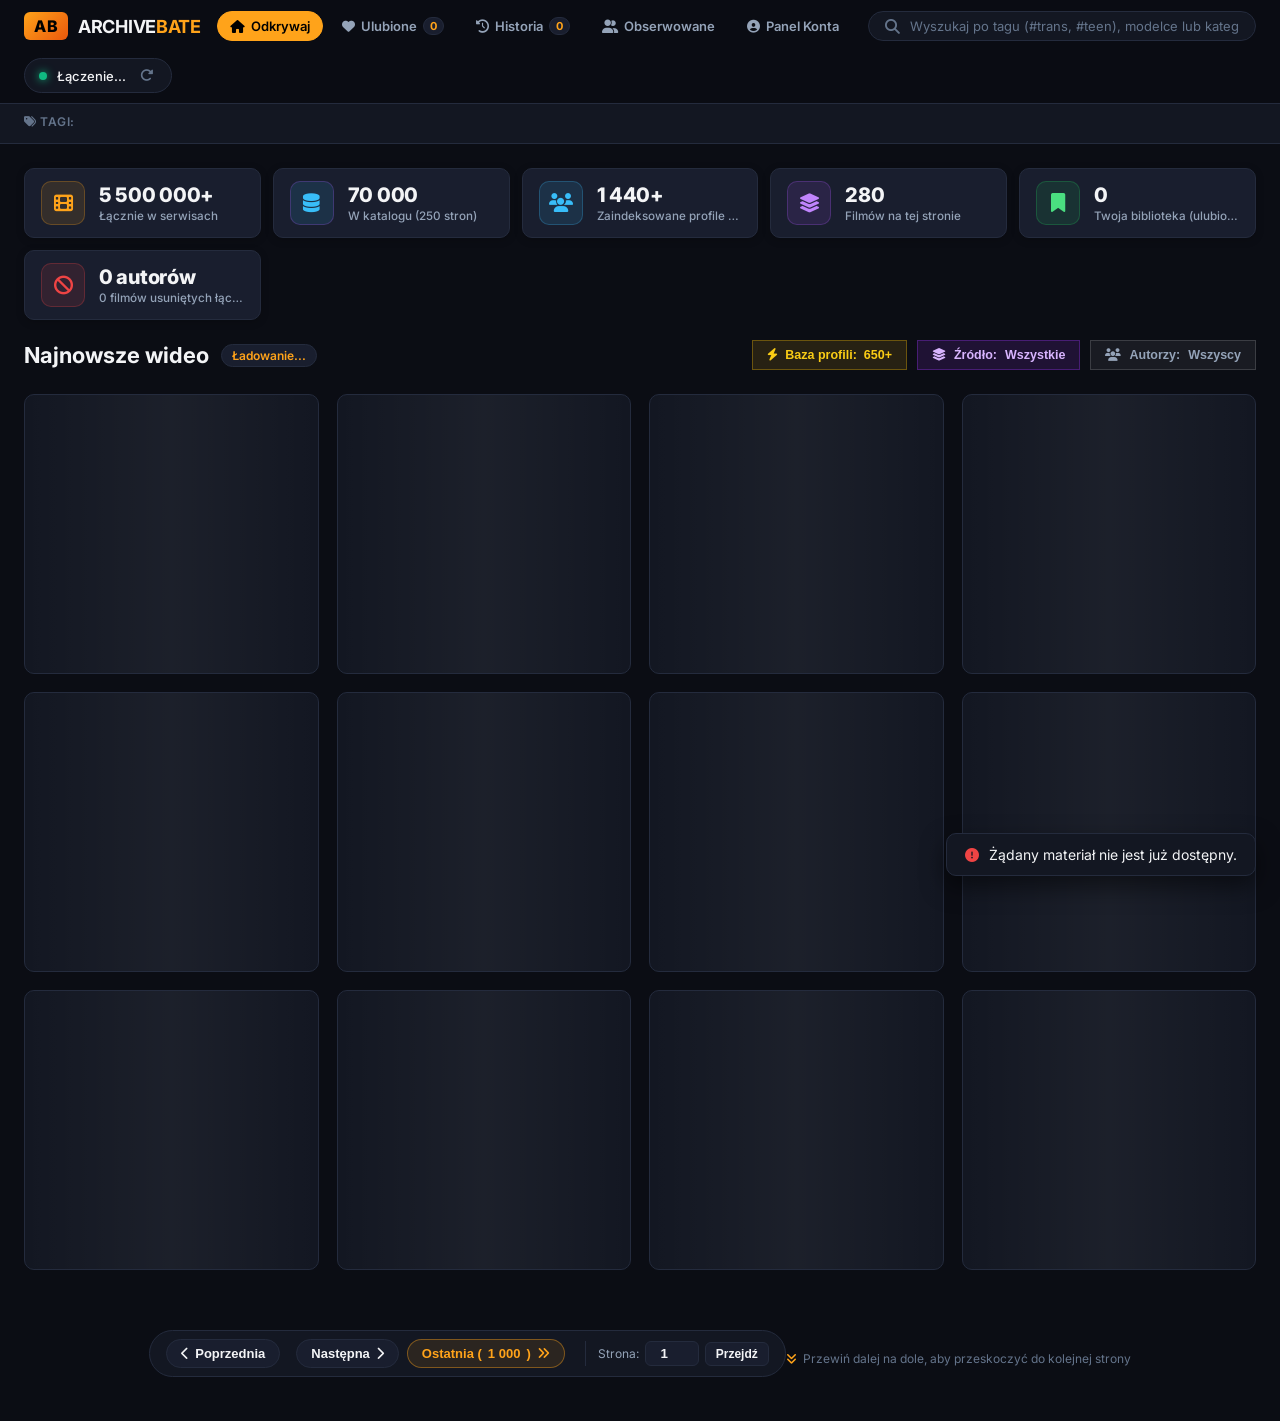
==== index.html @ 028c7fe6 "refactor: extract frontend filters module" ====
<!DOCTYPE html>
<html lang="pl">
<head>
  <meta charset="UTF-8">
  <meta name="viewport" content="width=device-width, initial-scale=1.0">
  <meta name="referrer" content="no-referrer">
  <title>Archivebate Video Browser</title>
  <link rel="preconnect" href="https://fonts.googleapis.com">
  <link rel="preconnect" href="https://fonts.gstatic.com" crossorigin>
  <link href="https://fonts.googleapis.com/css2?family=Inter:wght@400;500;600;700;800&display=swap" rel="stylesheet" media="print" onload="this.media='all'">
  <noscript><link href="https://fonts.googleapis.com/css2?family=Inter:wght@400;500;600;700;800&display=swap" rel="stylesheet"></noscript>
  <link rel="preconnect" href="https://cdnjs.cloudflare.com" crossorigin>
  <link rel="stylesheet" href="https://cdnjs.cloudflare.com/ajax/libs/font-awesome/6.5.1/css/all.min.css" media="print" onload="this.media='all'">
  <link rel="preconnect" href="https://cdn.freefile.io">
  <link rel="dns-prefetch" href="https://cdn.freefile.io">
  <link rel="preconnect" href="https://cdn.camwhores.tv">
  <link rel="dns-prefetch" href="https://cdn.camwhores.tv">
  <link rel="stylesheet" href="/static/style.css?v=24.0">
</head>
<body>

  <!-- NAVBAR -->
  <header class="navbar">
    <div class="nav-container">
      <div class="logo" id="logoBtn">
        <div class="logo-badge">AB</div>
        <div class="logo-text">ARCHIVE<span>BATE</span></div>
      </div>

      <!-- NAWIGACJA ZAKŁADEK -->
      <nav class="nav-menu">
        <button class="nav-link active" id="navHomeBtn">
          <i class="fa-solid fa-house"></i> Odkrywaj
        </button>
        <button class="nav-link" id="navFavoritesBtn">
          <i class="fa-solid fa-heart"></i> Ulubione
          <span class="nav-counter" id="navFavCount">0</span>
        </button>
        <button class="nav-link" id="navHistoryBtn">
          <i class="fa-solid fa-clock-rotate-left"></i> Historia
          <span class="nav-counter" id="navHistCount">0</span>
        </button>
        <button class="nav-link" id="navFollowingBtn">
          <i class="fa-solid fa-user-group"></i> Obserwowane
        </button>
        <button class="nav-link" id="navAccountBtn">
          <i class="fa-solid fa-circle-user"></i> Panel Konta
        </button>
        <button class="nav-link nav-checkpoint-btn" id="navCheckpointBtn" style="display: none;" title="Przejdź do zapisanego punktu kontrolnego">
          <i class="fa-solid fa-location-dot"></i> Checkpoint
        </button>
      </nav>

      <div class="search-wrapper">
        <div class="search-input-box">
          <i class="fa-solid fa-magnifying-glass search-icon"></i>
          <input type="text" id="searchInput" class="search-input" placeholder="Wyszukaj po tagu (#trans, #teen), modelce lub kategorii..." autocomplete="off">
          <button id="clearSearchBtn" class="clear-btn" title="Wyczyść"><i class="fa-solid fa-xmark"></i></button>
        </div>
        <div class="search-autocomplete-dropdown" id="searchAutocompleteDropdown" style="display: none;" role="listbox"></div>
      </div>

      <div class="user-status-card" id="userStatusCard" title="Status zalogowania">
        <div class="status-dot" id="statusDot"></div>
        <span class="user-email" id="userEmail">Łączenie...</span>
        <button id="reloginBtn" class="btn-refresh" title="Synchronizuj / Ponów logowanie">
          <i class="fa-solid fa-rotate-right"></i>
        </button>
      </div>
    </div>
  </header>

  <!-- POPULAR TAGS BAR -->
  <section class="tags-section" id="tagsSection">
    <div class="tags-container" id="tagsContainer">
      <span class="tag-label"><i class="fa-solid fa-tags"></i> Tagi:</span>
      <!-- Dynamicznie wstawiane tagi -->
    </div>
  </section>

  <!-- MAIN CONTENT -->
  <main class="main-container">

    <!-- PANEL KONTA (WIDOK ZAKŁADKI) -->
    <section class="account-panel-view" id="accountPanelView" style="display: none;">
      <div class="account-card">
        <div class="account-header">
          <div class="account-avatar">
            <i class="fa-solid fa-user-shield"></i>
          </div>
          <div class="account-info">
            <h2 class="account-email" id="panelEmail">Brak danych konta</h2>
            <div class="account-badges">
              <span class="badge-account-status online"><i class="fa-solid fa-circle-check"></i> Zalogowano do Archivebate</span>
              <span class="badge-account-sync" id="panelLastSync"><i class="fa-solid fa-clock"></i> Synchronizacja...</span>
            </div>
          </div>
          <div class="account-actions">
            <button class="btn-card primary" id="panelSyncBtn">
              <i class="fa-solid fa-arrows-rotate"></i> Synchronizuj z Archivebate
            </button>
            <button class="btn-card" id="panelClearHistoryBtn">
              <i class="fa-solid fa-trash"></i> Wyczyść historię
            </button>
          </div>
        </div>

        <div class="account-stats-grid">
          <div class="stat-box" id="statBoxFavs">
            <div class="stat-icon fav"><i class="fa-solid fa-heart"></i></div>
            <div class="stat-details">
              <span class="stat-number" id="statFavCount">0</span>
              <span class="stat-title">Ulubione / Zapisane</span>
            </div>
            <button class="stat-action-btn" id="statBtnFavs">Przeglądaj <i class="fa-solid fa-arrow-right"></i></button>
          </div>

          <div class="stat-box" id="statBoxHist">
            <div class="stat-icon hist"><i class="fa-solid fa-clock-rotate-left"></i></div>
            <div class="stat-details">
              <span class="stat-number" id="statHistCount">0</span>
              <span class="stat-title">Obejrzane filmy (Historia)</span>
            </div>
            <button class="stat-action-btn" id="statBtnHist">Przeglądaj <i class="fa-solid fa-arrow-right"></i></button>
          </div>

          <div class="stat-box" id="statBoxFoll">
            <div class="stat-icon foll"><i class="fa-solid fa-user-group"></i></div>
            <div class="stat-details">
              <span class="stat-number" id="statFollCount">0</span>
              <span class="stat-title">Obserwowane kanały</span>
            </div>
            <button class="stat-action-btn" id="statBtnFoll">Przeglądaj <i class="fa-solid fa-arrow-right"></i></button>
          </div>

          <div class="stat-box" id="statBoxBlocked">
            <div class="stat-icon" style="background: rgba(239, 68, 68, 0.15); color: #ef4444;"><i class="fa-solid fa-ban"></i></div>
            <div class="stat-details">
              <span class="stat-number" id="statBlockedCount">0</span>
              <span class="stat-title">Zablokowane profile</span>
              <span class="stat-sub" id="statBlockedVideosSub" style="font-size: 0.75rem; color: var(--text-muted); display: block; margin-top: 2px;">usunięto 0 filmów</span>
            </div>
            <button class="stat-action-btn" id="statBtnBlocked">Zarządzaj <i class="fa-solid fa-arrow-right"></i></button>
          </div>
        </div>
      </div>
    </section>

    <!-- STATYSTYKI STRONY GŁÓWNEJ (VIDEO I PROFILE) -->
    <div class="home-stats-bar" id="homeStatsBar">
      <div class="home-stat-card" title="Łączna szacowana liczba nagrań w serwisach (Archivebate + Camwhores)">
        <div class="stat-icon-wrap icon-videos">
          <i class="fa-solid fa-film"></i>
        </div>
        <div class="stat-card-text">
          <span class="stat-card-val" id="statGlobalVideos">5 500 000+</span>
          <span class="stat-card-lbl">Łącznie w serwisach</span>
        </div>
      </div>

      <div class="home-stat-card" title="Liczba nagrań dostępnych w katalogu aplikacji (250 stron)">
        <div class="stat-icon-wrap icon-page" style="background: rgba(56, 189, 248, 0.12); color: #38bdf8;">
          <i class="fa-solid fa-database"></i>
        </div>
        <div class="stat-card-text">
          <span class="stat-card-val" id="statCatalogVideos">70 000</span>
          <span class="stat-card-lbl">W katalogu (250 stron)</span>
        </div>
      </div>

      <div class="home-stat-card" title="Liczba rozpoznanych i staggowanych profili modelek">
        <div class="stat-icon-wrap icon-profiles">
          <i class="fa-solid fa-users"></i>
        </div>
        <div class="stat-card-text">
          <span class="stat-card-val" id="statGlobalProfiles">1 440+</span>
          <span class="stat-card-lbl">Zaindeksowane profile modelek</span>
        </div>
      </div>

      <div class="home-stat-card" title="Liczba filmów załadowanych na bieżącej stronie">
        <div class="stat-icon-wrap icon-page">
          <i class="fa-solid fa-layer-group"></i>
        </div>
        <div class="stat-card-text">
          <span class="stat-card-val" id="statPageVideos">280</span>
          <span class="stat-card-lbl">Filmów na tej stronie</span>
        </div>
      </div>

      <div class="home-stat-card" title="Twoje zapisane ulubione oraz obejrzane filmy">
        <div class="stat-icon-wrap icon-library">
          <i class="fa-solid fa-bookmark"></i>
        </div>
        <div class="stat-card-text">
          <span class="stat-card-val" id="statUserLibrary">0</span>
          <span class="stat-card-lbl">Twoja biblioteka (ulubione i historia)</span>
        </div>
      </div>

      <div class="home-stat-card" title="Liczba zablokowanych autorów i łącznie usuniętych filmów">
        <div class="stat-icon-wrap icon-blocked">
          <i class="fa-solid fa-ban"></i>
        </div>
        <div class="stat-card-text">
          <span class="stat-card-val" id="statBlockedInfo">0 autorów</span>
          <span class="stat-card-lbl" id="statBlockedVideosLbl">0 filmów usuniętych łącznie</span>
        </div>
      </div>
    </div>

    <!-- NAGŁÓWEK WIDOKU WIDEO -->
    <div class="content-header" id="contentHeader">
      <div class="view-title-wrap">
        <h1 class="view-title" id="viewTitle">Ostatnie nagrania</h1>
        <span class="count-badge" id="videoCount">Ładowanie...</span>
      </div>
      <div class="content-header-actions" style="display: flex; align-items: center; gap: 10px;">
        <button class="btn-scan-profiles" id="quickScanBtn" title="Błyskawicznie przeskanuj i uzupełnij tagi wszystkich profili w tle">
          <i class="fa-solid fa-bolt"></i> Baza profili: <span id="scannedModelsCount">650+</span>
        </button>
        <button class="btn-toggle-camwhores mode-all" id="toggleCamwhoresBtn" title="Przełącz źródło: Wszystkie / Tylko Camwhores / Tylko Archivebate">
          <i class="fa-solid fa-layer-group" id="sourceToggleIcon"></i> Źródło: <span id="camwhoresToggleLabel">Wszystkie</span>
        </button>
        <button class="btn-toggle-authors mode-all" id="toggleAuthorFilterBtn" title="Filtruj autorów: Wszyscy / Tylko polubieni / Bez polubionych">
          <i class="fa-solid fa-users" id="authorFilterIcon"></i> Autorzy: <span id="authorFilterLabel">Wszyscy</span>
        </button>
        <button class="btn-checkpoint" id="headerCheckpointBtn" style="display: none;" title="Przejdź do zapisanego punktu kontrolnego">
          <i class="fa-solid fa-location-dot"></i> Prowadź do checkpointu
          <span class="checkpoint-text" id="checkpointText"></span>
        </button>
        <button class="btn-reset-filter" id="resetFilterBtn">
          <i class="fa-solid fa-arrow-left"></i> Wróć do strony głównej
        </button>
      </div>
    </div>

    <!-- PROFILES MATCHED (jeśli wyszukiwano) -->
    <div class="matched-profiles" id="matchedProfiles">
      <div class="matched-profiles-title"><i class="fa-solid fa-user-tag"></i> Znalezione profile:</div>
      <div class="profiles-list" id="profilesList"></div>
    </div>

    <!-- VIDEO GRID -->
    <div class="video-grid" id="videoGrid">
      <!-- Kafelki wideo renderowane dynamicznie -->
    </div>

    <!-- NUMERACJA STRON / WYBÓR STRONY -->
    <div class="pagination-section" id="paginationSection">
      <div class="pagination-container" id="paginationContainer">
        <button class="page-nav-btn" id="prevPageBtn" title="Poprzednia strona">
          <i class="fa-solid fa-chevron-left"></i> Poprzednia
        </button>
        <div class="page-numbers-list" id="pageNumbersList"></div>
        <button class="page-nav-btn" id="nextPageBtn" title="Następna strona">
          Następna <i class="fa-solid fa-chevron-right"></i>
        </button>
        <button class="page-nav-btn last-page-btn" id="lastPageBtn" title="Idź do ostatniej strony">
          Ostatnia (<span id="lastPageNumber">1 000</span>) <i class="fa-solid fa-angles-right"></i>
        </button>
        <div class="page-jump-box">
          <span>Strona:</span>
          <input type="number" id="pageJumpInput" min="1" max="1000" value="1">
          <button class="page-jump-btn" id="pageJumpBtn">Przejdź</button>
        </div>
      </div>
      <div class="scroll-next-hint" id="scrollNextHint" style="color: var(--text-dim); font-size: 12px; margin-top: 10px; display: flex; align-items: center; justify-content: center; gap: 6px;">
        <i class="fa-solid fa-angles-down" style="color: #ffa31a;"></i> Przewiń dalej na dole, aby przeskoczyć do kolejnej strony
      </div>
    </div>
  </main>

  <!-- MODAL BEZPOŚREDNIEGO ODTWARZACZA WIDEO (BEZ REKLAM) -->
  <div class="modal-overlay" id="videoModal">
    <div class="modal-content">
      <div class="modal-header">
        <div class="modal-title-box">
          <span class="badge-platform" id="modalPlatform">Chaturbate</span>
          <span class="modal-title" id="modalModelName">Model</span>
        </div>
        <div style="margin-left: auto; display: flex; align-items: center; gap: 8px; margin-right: 8px;">
          <button class="btn-card danger" id="modalBlockModelBtn" title="Zablokuj modelkę: usuń ten profil z katalogu programu i ukryj wszystkie jej nagrania">
            <i class="fa-solid fa-ban"></i> Blokuj profil
          </button>
          <a class="btn-card" id="modalPopoutBtn" href="#" target="_blank" title="Otwórz w nowej karcie / oknie">
            <i class="fa-solid fa-arrow-up-right-from-square"></i> Nowe okno
          </a>
          <button class="modal-close-btn" id="modalCloseBtn" title="Zamknij"><i class="fa-solid fa-xmark"></i></button>
        </div>
      </div>

      <div class="modal-player-wrapper" id="modalPlayerWrapper">
        <!-- Grafika podglądowa podczas ładowania filmu -->
        <img id="modalLoadingPoster" class="modal-loading-poster" alt="Podgląd wideo" style="display:none;">

        <div class="video-loader" id="videoLoader">
          <div class="video-loader-badge">
            <div class="spinner"></div>
            <span>Ładowanie wideo...</span>
          </div>
        </div>
        
        <!-- Główny odtwarzacz wideo -->
        <video id="modalVideo" class="modal-player-video" playsinline preload="auto"></video>

        <!-- Przycisk Play na środku przy pauzie -->
        <div class="center-play-overlay" id="modalCenterPlay">
          <div class="center-play-btn"><i class="fa-solid fa-play"></i></div>
        </div>

        <!-- Pływające strzałki nawigacji: Poprzedni / Następny film -->
        <button class="modal-nav-arrow prev" id="modalNavPrevArrow" title="Poprzedni film (Strzałka w lewo / w dół)">
          <i class="fa-solid fa-chevron-left"></i>
        </button>
        <button class="modal-nav-arrow next" id="modalNavNextArrow" title="Następny film (Strzałka w prawo / w górę)">
          <i class="fa-solid fa-chevron-right"></i>
        </button>

        <!-- Własny pasek kontroli z podglądem klatki na osi czasu -->
        <div class="custom-controls-bar" id="modalControlsBar">
          <!-- OŚ CZASU (TIMELINE) -->
          <div class="timeline-container" id="modalTimelineContainer">
            <!-- Pływający podgląd klatki wideo na osi czasu -->
            <div class="timeline-preview-tooltip" id="modalTimelineTooltip">
              <div class="preview-video-box" id="modalTimelinePreviewBox">
                <img id="modalTimelinePreviewImg" class="preview-thumb-img" alt="Podgląd">
                <div id="modalTimelineSprite" class="timeline-sprite-frame"></div>
                <div id="modalTimelinePreviewStatus" class="timeline-preview-status">Przygotowywanie podglądu…</div>
                <video id="modalTimelinePreviewVideo" muted playsinline preload="metadata"></video>
              </div>
              <div class="preview-time-text" id="modalTimelineTimeText">00:00</div>
            </div>

            <div class="timeline-track">
              <div class="timeline-buffer" id="modalTimelineBuffer"></div>
              <div class="timeline-progress" id="modalTimelineProgress"></div>
              <div class="timeline-thumb" id="modalTimelineThumb"></div>
            </div>
          </div>

          <!-- PRZYCISKI ODTWARZACZA -->
          <div class="controls-row">
            <div class="controls-left">
              <button class="ctrl-btn" id="modalCtrlPrevVideoBtn" title="Poprzedni film (← lub ↓)"><i class="fa-solid fa-backward-step"></i></button>
              <button class="ctrl-btn" id="modalCtrlPlayBtn" title="Odtwórz / Pauza (Spacja)"><i class="fa-solid fa-play"></i></button>
              <button class="ctrl-btn" id="modalCtrlNextVideoBtn" title="Następny film (→ lub ↑)"><i class="fa-solid fa-forward-step"></i></button>
              <button class="ctrl-btn" id="modalCtrlRewindBtn" title="Cofnij 10s (Shift + ←)"><i class="fa-solid fa-rotate-left"></i></button>
              <button class="ctrl-btn" id="modalCtrlForwardBtn" title="Do przodu 10s (Shift + →)"><i class="fa-solid fa-rotate-right"></i></button>
              
              <!-- Głośność -->
              <div class="volume-box">
                <button class="ctrl-btn" id="modalCtrlVolumeBtn" title="Wycisz (M)"><i class="fa-solid fa-volume-high"></i></button>
                <input type="range" class="volume-slider" id="modalCtrlVolumeSlider" min="0" max="1" step="0.05" value="1">
              </div>

              <span class="time-display" id="modalCtrlTimeDisplay">00:00 / 00:00</span>
            </div>

            <div class="controls-right">
              <button class="ctrl-btn speed-btn" id="modalCtrlSpeedBtn" title="Prędkość odtwarzania">1x</button>
              <button class="ctrl-btn" id="modalCtrlPipBtn" title="Obraz w obrazie"><i class="fa-solid fa-clone"></i></button>
              <button class="ctrl-btn" id="modalCtrlFullscreenBtn" title="Pełny ekran (F)"><i class="fa-solid fa-expand"></i></button>
            </div>
          </div>
        </div>

        <!-- Opcjonalny iframe zapasowy -->
        <iframe id="modalIframe" class="modal-player-iframe" src="" allowfullscreen="true" scrolling="no" style="display:none;"></iframe>
      </div>

      <div class="modal-body">
        <div class="modal-actions">
          <button class="btn-card fav-btn" id="modalFavBtn">
            <i class="fa-regular fa-heart"></i> Dodaj do ulubionych
          </button>
          <button class="btn-card primary" id="modalViewModelVideosBtn">
            <i class="fa-solid fa-video"></i> Więcej filmów tej modelki
          </button>
          <a class="btn-card" id="modalDownloadBtn" href="#" target="_blank" download>
            <i class="fa-solid fa-download"></i> Pobierz plik MP4
          </a>
          <button class="btn-card" id="modalTogglePlayerBtn">
            <i class="fa-solid fa-arrows-rotate"></i> Tryb awaryjny (Iframe)
          </button>
          <a class="btn-card" id="modalOriginalBtn" href="#" target="_blank">
            <i class="fa-solid fa-arrow-up-right-from-square"></i> Strona Archivebate
          </a>
        </div>

        <div class="modal-keywords-box" id="modalKeywords"></div>
      </div>
    </div>
  </div>

  <!-- TOAST NOTIFICATIONS -->
  <div class="toast-container" id="toastContainer"></div>

  <script src="/static/api-client.js?v=1"></script>
  <script src="/static/performance.js?v=1"></script>
  <script src="/static/storyboard-cache.js?v=2.1"></script>
  <script src="/static/player-core.js?v=2.2"></script>
  <script src="/static/youtube-storyboard.js?v=2.0"></script>
  <script src="/static/app-context.js?v=1.0"></script>
  <script src="/static/filters.js?v=1.0"></script>
  <script src="/static/app.js?v=24.0"></script>
</body>
</html>
---- static/style.css ----
:root {
  --bg-main: #0b0d14;
  --bg-card: #131722;
  --bg-card-hover: #1a2030;
  --bg-surface: #191e2e;
  --border-color: #242b3d;
  --border-focus: #ffa31a;
  --primary: #ffa31a;
  --primary-hover: #ffb84d;
  --primary-glow: rgba(255, 163, 26, 0.25);
  --text-main: #f3f4f6;
  --text-muted: #94a3b8;
  --text-dim: #64748b;
  --success: #10b981;
  --danger: #ef4444;
  --radius-sm: 6px;
  --radius-md: 10px;
  --radius-lg: 16px;
  --font-family: 'Inter', -apple-system, BlinkMacSystemFont, "Segoe UI", Roboto, sans-serif;
  --transition: all 0.2s cubic-bezier(0.4, 0, 0.2, 1);
}

* {
  margin: 0;
  padding: 0;
  box-sizing: border-box;
}

body {
  font-family: var(--font-family);
  background-color: var(--bg-main);
  color: var(--text-main);
  min-height: 100vh;
  display: flex;
  flex-direction: column;
  overflow-x: hidden;
}

/* NAVBAR */
.navbar {
  position: sticky;
  top: 0;
  z-index: 100;
  background: rgba(11, 13, 20, 0.88);
  backdrop-filter: blur(16px);
  border-bottom: 1px solid var(--border-color);
  padding: 10px 24px;
}

.nav-container {
  max-width: 1600px;
  margin: 0 auto;
  display: flex;
  align-items: center;
  justify-content: space-between;
  gap: 16px;
  flex-wrap: wrap;
}

.logo {
  display: flex;
  align-items: center;
  gap: 10px;
  text-decoration: none;
  cursor: pointer;
}

.logo-badge {
  background: linear-gradient(135deg, #ffa31a 0%, #ea580c 100%);
  color: #000;
  font-weight: 800;
  padding: 4px 10px;
  border-radius: var(--radius-sm);
  font-size: 16px;
  letter-spacing: 0.5px;
}

.logo-text {
  font-size: 18px;
  font-weight: 700;
  color: var(--text-main);
  letter-spacing: -0.3px;
}

.logo-text span {
  color: var(--primary);
}

/* NAV MENU */
.nav-menu {
  display: flex;
  align-items: center;
  gap: 6px;
}

.nav-link {
  background: transparent;
  border: 1px solid transparent;
  color: var(--text-muted);
  font-size: 13px;
  font-weight: 600;
  padding: 6px 12px;
  border-radius: 9999px;
  cursor: pointer;
  transition: var(--transition);
  display: flex;
  align-items: center;
  gap: 6px;
  text-decoration: none;
  font-family: inherit;
}

.nav-link:hover {
  background: var(--bg-surface);
  color: var(--text-main);
  border-color: var(--border-color);
}

.nav-link.active {
  background: var(--primary);
  color: #000;
  border-color: var(--primary);
}

.nav-counter {
  background: rgba(0, 0, 0, 0.25);
  font-size: 11px;
  padding: 1px 6px;
  border-radius: 9999px;
  font-weight: 700;
}

.nav-link:not(.active) .nav-counter {
  background: var(--bg-surface);
  color: var(--primary);
  border: 1px solid var(--border-color);
}

/* SEARCH */
.search-wrapper {
  flex: 1;
  max-width: 480px;
  min-width: 240px;
  position: relative;
}

/* AUTOCOMPLETE DROPDOWN */
.search-autocomplete-dropdown {
  position: absolute;
  top: calc(100% + 8px);
  left: 0;
  right: 0;
  background: var(--bg-card);
  border: 1px solid var(--border-color);
  border-radius: var(--radius-lg);
  box-shadow: 0 16px 36px rgba(0, 0, 0, 0.5), 0 0 0 1px rgba(255, 255, 255, 0.05);
  backdrop-filter: blur(16px);
  -webkit-backdrop-filter: blur(16px);
  max-height: 380px;
  overflow-y: auto;
  z-index: 1200;
  padding: 6px;
  display: flex;
  flex-direction: column;
  gap: 2px;
}

.search-autocomplete-dropdown::-webkit-scrollbar {
  width: 6px;
}
.search-autocomplete-dropdown::-webkit-scrollbar-thumb {
  background: var(--border-color);
  border-radius: 4px;
}

.autocomplete-item {
  display: flex;
  align-items: center;
  gap: 10px;
  padding: 8px 12px;
  border-radius: var(--radius-sm);
  color: var(--text-main);
  font-size: 13px;
  cursor: pointer;
  transition: var(--transition);
  text-decoration: none;
  user-select: none;
}

.autocomplete-item:hover,
.autocomplete-item.active {
  background: var(--bg-card-hover);
  color: #fff;
}

.autocomplete-item.active {
  border-left: 3px solid var(--primary);
  padding-left: 9px;
}

.autocomplete-icon {
  width: 24px;
  height: 24px;
  border-radius: 6px;
  display: flex;
  align-items: center;
  justify-content: center;
  font-size: 12px;
  background: rgba(255, 255, 255, 0.06);
  color: var(--text-dim);
  flex-shrink: 0;
}

.autocomplete-item:hover .autocomplete-icon,
.autocomplete-item.active .autocomplete-icon {
  background: var(--primary);
  color: #fff;
}

.autocomplete-item.is-fav .autocomplete-icon {
  color: #fbbf24;
}

.autocomplete-item.is-tag .autocomplete-icon {
  color: #38bdf8;
}

.autocomplete-text {
  flex: 1;
  overflow: hidden;
  text-overflow: ellipsis;
  white-space: nowrap;
  font-weight: 500;
}

.autocomplete-match {
  color: var(--primary);
  font-weight: 700;
}

.autocomplete-item:hover .autocomplete-match,
.autocomplete-item.active .autocomplete-match {
  color: #fff;
  text-decoration: underline;
}

.autocomplete-badge {
  font-size: 11px;
  padding: 2px 8px;
  border-radius: 9999px;
  background: rgba(255, 255, 255, 0.06);
  color: var(--text-dim);
  text-transform: capitalize;
  flex-shrink: 0;
}

.autocomplete-badge.fav {
  background: rgba(245, 158, 11, 0.15);
  color: #fbbf24;
  font-weight: 600;
}

.autocomplete-badge.tag {
  background: rgba(56, 189, 248, 0.15);
  color: #38bdf8;
}

.autocomplete-empty {
  padding: 12px 14px;
  font-size: 12px;
  color: var(--text-dim);
  text-align: center;
}

.search-input-box {
  display: flex;
  align-items: center;
  background: var(--bg-card);
  border: 1px solid var(--border-color);
  border-radius: 9999px;
  padding: 6px 16px;
  transition: var(--transition);
}

.search-input-box:focus-within {
  border-color: var(--border-focus);
  box-shadow: 0 0 0 3px var(--primary-glow);
}

.search-icon {
  color: var(--text-dim);
  font-size: 15px;
  margin-right: 10px;
}

.search-input {
  width: 100%;
  background: transparent;
  border: none;
  outline: none;
  color: var(--text-main);
  font-size: 13px;
  font-family: inherit;
}

.search-input::placeholder {
  color: var(--text-dim);
}

.clear-btn {
  background: transparent;
  border: none;
  color: var(--text-dim);
  cursor: pointer;
  padding: 4px;
  display: none;
  align-items: center;
}

.clear-btn:hover {
  color: var(--text-main);
}

/* USER STATUS */
.user-status-card {
  display: flex;
  align-items: center;
  gap: 10px;
  background: var(--bg-card);
  border: 1px solid var(--border-color);
  border-radius: 9999px;
  padding: 6px 14px;
}

.status-dot {
  width: 8px;
  height: 8px;
  border-radius: 50%;
  background: var(--success);
  box-shadow: 0 0 8px var(--success);
}

.status-dot.error {
  background: var(--danger);
  box-shadow: 0 0 8px var(--danger);
}

.user-email {
  font-size: 13px;
  font-weight: 500;
  color: var(--text-main);
}

.btn-refresh {
  background: transparent;
  border: none;
  color: var(--text-dim);
  cursor: pointer;
  padding: 4px;
  transition: var(--transition);
  display: flex;
  align-items: center;
}

.btn-refresh:hover {
  color: var(--primary);
  transform: rotate(180deg);
}

/* TAGS SECTION */
.tags-section {
  background: var(--bg-card);
  border-bottom: 1px solid var(--border-color);
  padding: 10px 24px;
}

.tags-container {
  max-width: 1600px;
  margin: 0 auto;
  display: flex;
  align-items: center;
  gap: 8px;
  overflow-x: auto;
  scrollbar-width: thin;
  padding-bottom: 4px;
}

.tags-container::-webkit-scrollbar {
  height: 4px;
}
.tags-container::-webkit-scrollbar-thumb {
  background: var(--border-color);
  border-radius: 4px;
}

.tag-label {
  font-size: 12px;
  font-weight: 600;
  color: var(--text-dim);
  text-transform: uppercase;
  letter-spacing: 0.5px;
  margin-right: 4px;
  white-space: nowrap;
}

.tag-pill {
  background: var(--bg-surface);
  border: 1px solid var(--border-color);
  color: var(--text-muted);
  font-size: 13px;
  font-weight: 500;
  padding: 4px 12px;
  border-radius: 9999px;
  cursor: pointer;
  white-space: nowrap;
  transition: var(--transition);
  user-select: none;
}

.tag-pill:hover {
  background: var(--border-color);
  color: var(--text-main);
  border-color: var(--text-dim);
}

.tag-pill.active {
  background: var(--primary);
  color: #000;
  border-color: var(--primary);
  font-weight: 600;
}

/* MAIN CONTENT */
.main-container {
  max-width: 1600px;
  margin: 0 auto;
  padding: 24px;
  flex: 1;
  width: 100%;
}

/* ACCOUNT PANEL VIEW */
.account-panel-view {
  margin-bottom: 30px;
}

.account-card {
  background: var(--bg-card);
  border: 1px solid var(--border-color);
  border-radius: var(--radius-lg);
  padding: 24px;
  box-shadow: 0 10px 30px -10px rgba(0,0,0,0.5);
}

.account-header {
  display: flex;
  align-items: center;
  justify-content: space-between;
  gap: 20px;
  flex-wrap: wrap;
  padding-bottom: 24px;
  border-bottom: 1px solid var(--border-color);
}

.account-avatar {
  width: 60px;
  height: 60px;
  border-radius: 50%;
  background: linear-gradient(135deg, #ffa31a 0%, #ea580c 100%);
  color: #000;
  display: flex;
  align-items: center;
  justify-content: center;
  font-size: 26px;
  box-shadow: 0 0 16px var(--primary-glow);
}

.account-info {
  flex: 1;
}

.account-email {
  font-size: 20px;
  font-weight: 700;
  color: var(--text-main);
  margin-bottom: 6px;
}

.account-badges {
  display: flex;
  align-items: center;
  gap: 10px;
  flex-wrap: wrap;
}

.badge-account-status {
  background: rgba(16, 185, 129, 0.15);
  color: var(--success);
  border: 1px solid rgba(16, 185, 129, 0.3);
  font-size: 12px;
  font-weight: 600;
  padding: 2px 10px;
  border-radius: 9999px;
  display: flex;
  align-items: center;
  gap: 5px;
}

.badge-account-sync {
  font-size: 12px;
  color: var(--text-dim);
  display: flex;
  align-items: center;
  gap: 5px;
}

.account-actions {
  display: flex;
  gap: 10px;
  flex-wrap: wrap;
}

.account-stats-grid {
  display: grid;
  grid-template-columns: repeat(auto-fit, minmax(280px, 1fr));
  gap: 16px;
  margin-top: 24px;
}

.stat-box {
  background: var(--bg-surface);
  border: 1px solid var(--border-color);
  border-radius: var(--radius-md);
  padding: 18px;
  display: flex;
  align-items: center;
  justify-content: space-between;
  transition: var(--transition);
}

.stat-box:hover {
  border-color: var(--primary);
  transform: translateY(-2px);
}

.stat-icon {
  width: 44px;
  height: 44px;
  border-radius: var(--radius-sm);
  display: flex;
  align-items: center;
  justify-content: center;
  font-size: 18px;
}

.stat-icon.fav {
  background: rgba(239, 68, 68, 0.15);
  color: #ef4444;
}

.stat-icon.hist {
  background: rgba(59, 130, 246, 0.15);
  color: #3b82f6;
}

.stat-icon.foll {
  background: rgba(168, 85, 247, 0.15);
  color: #a855f7;
}

.stat-details {
  flex: 1;
  margin-left: 14px;
  display: flex;
  flex-direction: column;
}

.stat-number {
  font-size: 24px;
  font-weight: 800;
  color: var(--text-main);
  line-height: 1.1;
}

.stat-title {
  font-size: 12px;
  color: var(--text-muted);
  font-weight: 500;
}

.stat-action-btn {
  background: var(--bg-card);
  border: 1px solid var(--border-color);
  color: var(--text-muted);
  font-size: 12px;
  font-weight: 600;
  padding: 6px 12px;
  border-radius: var(--radius-sm);
  cursor: pointer;
  transition: var(--transition);
}

.stat-action-btn:hover {
  background: var(--primary);
  color: #000;
  border-color: var(--primary);
}

/* CONTENT HEADER */
.content-header {
  display: flex;
  align-items: center;
  justify-content: space-between;
  margin-bottom: 24px;
  flex-wrap: wrap;
  gap: 12px;
}

.view-title-wrap {
  display: flex;
  align-items: center;
  gap: 12px;
}

.view-title {
  font-size: 22px;
  font-weight: 700;
  color: var(--text-main);
}

.count-badge {
  background: var(--bg-surface);
  border: 1px solid var(--border-color);
  color: var(--primary);
  font-size: 12px;
  font-weight: 600;
  padding: 3px 10px;
  border-radius: 9999px;
}

.btn-reset-filter {
  display: none;
  align-items: center;
  gap: 6px;
  background: var(--bg-card);
  border: 1px solid var(--border-color);
  color: var(--text-muted);
  font-size: 13px;
  padding: 6px 14px;
  border-radius: var(--radius-sm);
  cursor: pointer;
  transition: var(--transition);
}

.btn-reset-filter:hover {
  background: var(--bg-surface);
  color: var(--text-main);
  border-color: var(--primary);
}

/* PROFILES MATCHED (when searching) */
.matched-profiles {
  display: none;
  margin-bottom: 24px;
  background: var(--bg-card);
  border: 1px solid var(--border-color);
  border-radius: var(--radius-md);
  padding: 16px;
}

.matched-profiles-title {
  font-size: 13px;
  font-weight: 600;
  color: var(--text-dim);
  text-transform: uppercase;
  margin-bottom: 12px;
}

.profiles-list {
  display: flex;
  flex-wrap: wrap;
  gap: 10px;
}

.profile-chip {
  display: flex;
  align-items: center;
  gap: 8px;
  background: var(--bg-surface);
  border: 1px solid var(--border-color);
  padding: 6px 12px;
  border-radius: var(--radius-sm);
  cursor: pointer;
  transition: var(--transition);
}

.profile-chip:hover {
  border-color: var(--primary);
  background: var(--bg-card-hover);
}

.profile-chip-avatar {
  width: 24px;
  height: 24px;
  border-radius: 50%;
  background: var(--primary);
  color: #000;
  font-weight: 700;
  font-size: 11px;
  display: flex;
  align-items: center;
  justify-content: center;
}

.profile-chip-name {
  font-size: 13px;
  font-weight: 600;
  color: var(--text-main);
}

.profile-chip-meta {
  font-size: 11px;
  color: var(--text-dim);
}

/* VIDEO GRID - 5 KOLUMN Z MINIATURAMI */
.video-grid {
  display: grid;
  grid-template-columns: repeat(5, 1fr);
  gap: 20px;
}

@media (max-width: 1600px) {
  .video-grid {
    grid-template-columns: repeat(4, 1fr);
    gap: 18px;
  }
}

@media (max-width: 1200px) {
  .video-grid {
    grid-template-columns: repeat(3, 1fr);
    gap: 16px;
  }
}

@media (max-width: 850px) {
  .video-grid {
    grid-template-columns: repeat(2, 1fr);
    gap: 14px;
  }
}

@media (max-width: 550px) {
  .video-grid {
    grid-template-columns: 1fr;
    gap: 12px;
  }
}

/* VIDEO CARD */
.video-card {
  background: var(--bg-card);
  border: 1px solid var(--border-color);
  border-radius: var(--radius-md);
  overflow: hidden;
  transition: var(--transition);
  display: flex;
  flex-direction: column;
  cursor: pointer;
  position: relative;
  /* Off-screen cards nie wymagają layoutu i paintu dopóki użytkownik się do nich nie zbliży. */
  content-visibility: auto;
  contain-intrinsic-size: auto 340px;
}

.video-card:hover {
  transform: translateY(-4px);
  border-color: var(--border-focus);
  box-shadow: 0 12px 24px -10px var(--primary-glow);
}

@keyframes cardPopIn {
  from {
    opacity: 0;
    transform: translateY(14px) scale(0.97);
  }
  to {
    opacity: 1;
    transform: translateY(0) scale(1);
  }
}

.video-card.stream-appear {
  animation: cardPopIn 0.3s cubic-bezier(0.16, 1, 0.3, 1) forwards;
}

.thumbnail-wrapper {
  position: relative;
  width: 100%;
  aspect-ratio: 16 / 9;
  background: var(--bg-surface);
  overflow: hidden;
}

.thumbnail-img {
  width: 100%;
  height: 100%;
  object-fit: cover;
  transition: transform 0.3s ease;
  display: block;
}

.hover-preview-video {
  position: absolute;
  inset: 0;
  width: 100%;
  height: 100%;
  object-fit: cover;
  opacity: 0;
  transition: opacity 0.2s ease;
  z-index: 2;
  pointer-events: none;
}

.hover-preview-frame {
  position: absolute;
  inset: 0;
  width: 100%;
  height: 100%;
  object-fit: cover;
  z-index: 2;
  pointer-events: none;
}

.video-card:hover .thumbnail-img {
  transform: scale(1.04);
}

.play-overlay,
.play-icon-btn {
  display: none !important;
}

/* KARTA - MINI OŚ CZASU (SCRUBBER) */
.card-scrub-bar {
  position: absolute;
  bottom: 0;
  left: 0;
  right: 0;
  height: 4px;
  background: rgba(0, 0, 0, 0.45);
  z-index: 5;
  transition: height 0.15s ease;
  pointer-events: none;
}

.thumbnail-wrapper:hover .card-scrub-bar {
  height: 6px;
}

.card-scrub-progress {
  position: absolute;
  top: 0;
  left: 0;
  height: 100%;
  width: 0%;
  background: #ffa31a;
  border-radius: 0 2px 2px 0;
  pointer-events: none;
}

.card-scrub-thumb {
  position: absolute;
  top: 50%;
  left: 0%;
  transform: translate(-50%, -50%) scale(0);
  box-shadow: 0 0 6px rgba(255, 163, 26, 0.9);
  pointer-events: none;
  transition: transform 0.1s ease;
}

.thumbnail-wrapper:hover .card-scrub-thumb {
  transform: translate(-50%, -50%) scale(1);
}

.card-scrub-tooltip {
  position: absolute;
  bottom: 12px;
  transform: translateX(-50%);
  background: rgba(15, 23, 42, 0.92);
  color: #ffa31a;
  border: 1px solid rgba(255, 163, 26, 0.6);
  font-size: 11px;
  font-weight: 700;
  padding: 2px 7px;
  border-radius: 4px;
  pointer-events: none;
  display: none;
  z-index: 10;
  white-space: nowrap;
  box-shadow: 0 4px 12px rgba(0, 0, 0, 0.8);
}

/* BADGES */
.badge-duration {
  position: absolute;
  bottom: 10px;
  right: 8px;
  background: rgba(0, 0, 0, 0.85);
  backdrop-filter: blur(4px);
  color: #fff;
  font-size: 11px;
  font-weight: 600;
  padding: 3px 6px;
  border-radius: var(--radius-sm);
  letter-spacing: 0.3px;
  pointer-events: none;
  z-index: 4;
}

.badge-platform {
  position: absolute;
  top: 8px;
  left: 8px;
  background: rgba(255, 163, 26, 0.9);
  color: #000;
  font-size: 10px;
  font-weight: 700;
  text-transform: uppercase;
  padding: 2px 6px;
  border-radius: 4px;
  pointer-events: none;
  z-index: 4;
}

.badge-views {
  position: absolute;
  top: 8px;
  right: 8px;
  background: rgba(0, 0, 0, 0.75);
  backdrop-filter: blur(4px);
  color: var(--text-muted);
  font-size: 11px;
  padding: 2px 6px;
  border-radius: var(--radius-sm);
  pointer-events: none;
  z-index: 4;
}

/* CARD QUICK HEART / FAVORITE */
.card-fav-btn {
  position: absolute;
  bottom: 8px;
  left: 8px;
  width: 28px;
  height: 28px;
  border-radius: 50%;
  background: rgba(0, 0, 0, 0.75);
  backdrop-filter: blur(4px);
  border: 1px solid rgba(255, 255, 255, 0.15);
  color: #fff;
  display: flex;
  align-items: center;
  justify-content: center;
  font-size: 13px;
  cursor: pointer;
  transition: var(--transition);
  z-index: 5;
  pointer-events: auto;
}

.card-fav-btn:hover {
  background: #ef4444;
  border-color: #ef4444;
  transform: scale(1.15);
}

.card-fav-btn.active {
  background: #ef4444;
  border-color: #ef4444;
  color: #fff;
}

/* CARD DETAILS */
.card-details {
  padding: 14px;
  display: flex;
  flex-direction: column;
  gap: 8px;
  flex: 1;
}

.card-header-info {
  display: flex;
  align-items: center;
  justify-content: space-between;
  gap: 6px;
}

.card-date-badge {
  font-size: 11px;
  color: var(--text-dim);
  display: flex;
  align-items: center;
  gap: 4px;
  background: var(--bg-surface);
  border: 1px solid var(--border-color);
  padding: 2px 6px;
  border-radius: var(--radius-sm);
  white-space: nowrap;
}

.model-profile-link {
  font-size: 14px;
  font-weight: 600;
  color: var(--text-main);
  text-decoration: none;
  display: flex;
  align-items: center;
  gap: 6px;
  transition: var(--transition);
}

.model-profile-link:hover {
  color: var(--primary);
}

/* Wyróżnienie profili mających film w ulubionych (na niebiesko) */
.is-favorite-author,
a.model-profile-link.is-favorite-author,
.model-profile-link.is-favorite-author,
.modal-model.is-favorite-author,
.profile-chip.is-favorite-author,
.author-text.is-favorite-author {
  color: #38bdf8 !important;
  font-weight: 700 !important;
  text-shadow: 0 0 10px rgba(56, 189, 248, 0.4);
}

.is-favorite-author:hover,
a.model-profile-link.is-favorite-author:hover {
  color: #7dd3fc !important;
  text-shadow: 0 0 14px rgba(56, 189, 248, 0.7);
}

.fav-author-star {
  color: #38bdf8;
  font-size: 10px;
  margin-left: 4px;
  filter: drop-shadow(0 0 4px rgba(56, 189, 248, 0.6));
}

/* Wyróżnienie całej ramki kafelka wideo po dodaniu do ulubionych (niebieska ramka) */
.video-card.is-favorite-card {
  border: 1.5px solid #38bdf8 !important;
  box-shadow: 0 0 16px rgba(56, 189, 248, 0.3), inset 0 0 0 1px rgba(56, 189, 248, 0.22) !important;
}

.video-card.is-favorite-card:hover {
  border-color: #7dd3fc !important;
  box-shadow: 0 12px 28px -6px rgba(56, 189, 248, 0.5), 0 0 22px rgba(56, 189, 248, 0.4) !important;
}

/* Wyróżnienie ramki okna odtwarzacza modalnego */
.modal-content.is-favorite-modal {
  border: 1.5px solid #38bdf8 !important;
  box-shadow: 0 25px 50px -12px rgba(0, 0, 0, 0.8), 0 0 25px rgba(56, 189, 248, 0.35) !important;
}

.card-actions-row {
  display: flex;
  align-items: center;
  gap: 8px;
  margin-top: auto;
  padding-top: 10px;
  border-top: 1px solid var(--border-color);
}

.btn-card {
  flex: 1;
  background: var(--bg-surface);
  border: 1px solid var(--border-color);
  color: var(--text-muted);
  font-size: 12px;
  font-weight: 500;
  padding: 8px;
  border-radius: var(--radius-sm);
  cursor: pointer;
  transition: var(--transition);
  text-align: center;
  text-decoration: none;
  display: flex;
  align-items: center;
  justify-content: center;
  gap: 6px;
}

.btn-card:hover {
  background: var(--border-color);
  color: var(--text-main);
}

.btn-card.primary {
  background: var(--primary);
  color: #000;
  border-color: var(--primary);
  font-weight: 600;
}

.btn-card.primary:hover {
  background: var(--primary-hover);
}

.btn-card.fav-btn.active {
  background: rgba(239, 68, 68, 0.2);
  color: #ef4444;
  border-color: #ef4444;
}

.btn-card.danger {
  flex: 0 0 34px;
  background: rgba(239, 68, 68, 0.08);
  border: 1px solid rgba(239, 68, 68, 0.25);
  color: #f87171;
  padding: 8px 0;
  transition: all 0.2s ease;
}

.btn-card.danger:hover {
  background: #ef4444;
  color: #fff;
  border-color: #ef4444;
  box-shadow: 0 0 10px rgba(239, 68, 68, 0.4);
  transform: translateY(-1px);
}

/* PAGINATION SECTION */
.pagination-section {
  display: flex;
  justify-content: center;
  margin-top: 40px;
  padding: 20px 0;
}

.pagination-container {
  display: flex;
  align-items: center;
  gap: 8px;
  background: var(--bg-card);
  border: 1px solid var(--border-color);
  padding: 8px 16px;
  border-radius: 9999px;
  flex-wrap: wrap;
  justify-content: center;
}

.page-nav-btn {
  background: var(--bg-surface);
  border: 1px solid var(--border-color);
  color: var(--text-main);
  font-size: 13px;
  font-weight: 600;
  padding: 6px 14px;
  border-radius: 9999px;
  cursor: pointer;
  transition: var(--transition);
  display: flex;
  align-items: center;
  gap: 6px;
}

.page-nav-btn:hover:not(:disabled) {
  background: var(--primary);
  color: #000;
  border-color: var(--primary);
}

.page-nav-btn:disabled {
  opacity: 0.35;
  cursor: not-allowed;
}

.page-nav-btn.last-page-btn {
  background: rgba(255, 163, 26, 0.1);
  border-color: rgba(255, 163, 26, 0.4);
  color: #ffa31a;
  font-weight: 700;
}

.page-nav-btn.last-page-btn:hover:not(:disabled) {
  background: var(--primary);
  color: #000;
  border-color: var(--primary);
  box-shadow: 0 0 14px rgba(255, 163, 26, 0.45);
}

.page-numbers-list {
  display: flex;
  align-items: center;
  gap: 6px;
}

.page-num-btn {
  background: transparent;
  border: 1px solid transparent;
  color: var(--text-muted);
  font-size: 13px;
  font-weight: 600;
  min-width: 32px;
  height: 32px;
  border-radius: 50%;
  display: flex;
  align-items: center;
  justify-content: center;
  cursor: pointer;
  transition: var(--transition);
}

.page-num-btn:hover {
  background: var(--bg-surface);
  color: var(--text-main);
  border-color: var(--border-color);
}

.page-num-btn.active {
  background: var(--primary);
  color: #000;
  border-color: var(--primary);
}

.page-num-dots {
  color: var(--text-dim);
  font-size: 14px;
  padding: 0 4px;
}

.page-jump-box {
  display: flex;
  align-items: center;
  gap: 6px;
  margin-left: 12px;
  padding-left: 12px;
  border-left: 1px solid var(--border-color);
  font-size: 12px;
  color: var(--text-muted);
}

.page-jump-box input {
  width: 54px;
  background: var(--bg-surface);
  border: 1px solid var(--border-color);
  color: var(--text-main);
  padding: 4px 8px;
  border-radius: var(--radius-sm);
  text-align: center;
  outline: none;
  font-weight: 600;
}

.page-jump-box input:focus {
  border-color: var(--primary);
}

.page-jump-btn {
  background: var(--bg-surface);
  border: 1px solid var(--border-color);
  color: var(--text-main);
  font-size: 12px;
  font-weight: 600;
  padding: 4px 10px;
  border-radius: var(--radius-sm);
  cursor: pointer;
  transition: var(--transition);
}

.page-jump-btn:hover {
  background: var(--primary);
  color: #000;
  border-color: var(--primary);
}

/* MODAL */
.modal-overlay {
  position: fixed;
  inset: 0;
  background: rgba(0, 0, 0, 0.88);
  backdrop-filter: blur(10px);
  z-index: 1000;
  display: none;
  align-items: center;
  justify-content: center;
  padding: 20px;
}

.modal-overlay.active {
  display: flex;
}

.modal-content {
  background: var(--bg-card);
  border: 1px solid var(--border-color);
  border-radius: var(--radius-lg);
  width: 100%;
  max-width: 1000px;
  max-height: 92vh;
  display: flex;
  flex-direction: column;
  overflow: hidden;
  box-shadow: 0 25px 50px -12px rgba(0, 0, 0, 0.8);
  animation: modalIn 0.25s cubic-bezier(0.16, 1, 0.3, 1);
}

@keyframes modalIn {
  from {
    transform: scale(0.95);
    opacity: 0;
  }
  to {
    transform: scale(1);
    opacity: 1;
  }
}

.modal-header {
  padding: 14px 20px;
  border-bottom: 1px solid var(--border-color);
  display: flex;
  align-items: center;
  justify-content: space-between;
}

.modal-title-box {
  display: flex;
  align-items: center;
  gap: 10px;
}

.modal-title {
  font-size: 15px;
  font-weight: 700;
  color: var(--text-main);
}

.modal-close-btn {
  background: transparent;
  border: none;
  color: var(--text-muted);
  font-size: 20px;
  cursor: pointer;
  padding: 4px;
  transition: var(--transition);
  display: flex;
  align-items: center;
}

.modal-close-btn:hover {
  color: var(--primary);
}

.modal-player-wrapper {
  position: relative;
  width: 100%;
  aspect-ratio: 16 / 9;
  background: #000;
  display: flex;
  align-items: center;
  justify-content: center;
}

.modal-player-video {
  width: 100%;
  height: 100%;
  object-fit: contain;
  background: #000;
  outline: none;
}

.modal-player-iframe {
  width: 100%;
  height: 100%;
  border: none;
}

.modal-loading-poster {
  position: absolute;
  inset: 0;
  width: 100%;
  height: 100%;
  object-fit: contain;
  background-color: #08090d;
  z-index: 4;
  opacity: 1;
  transition: opacity 0.35s ease;
  pointer-events: none;
}

.video-loader {
  position: absolute;
  inset: 0;
  background: rgba(0, 0, 0, 0.18);
  display: flex;
  flex-direction: column;
  align-items: center;
  justify-content: center;
  gap: 12px;
  color: #fff;
  font-size: 14px;
  font-weight: 600;
  text-shadow: 0 2px 8px rgba(0, 0, 0, 0.9);
  z-index: 10;
  transition: opacity 0.25s ease;
  pointer-events: none;
}

.video-loader-badge {
  background: rgba(15, 23, 42, 0.85);
  border: 1px solid rgba(255, 163, 26, 0.4);
  padding: 10px 20px;
  border-radius: 24px;
  display: flex;
  align-items: center;
  gap: 12px;
  box-shadow: 0 8px 30px rgba(0, 0, 0, 0.85);
}

.spinner {
  width: 36px;
  height: 36px;
  border: 3px solid rgba(255, 163, 26, 0.2);
  border-top-color: var(--primary);
  border-radius: 50%;
  animation: spin 0.8s linear infinite;
}

@keyframes spin {
  to { transform: rotate(360deg); }
}

.modal-body {
  padding: 16px 20px;
  overflow-y: auto;
  display: flex;
  flex-direction: column;
  gap: 14px;
}

.modal-actions {
  display: flex;
  gap: 10px;
  flex-wrap: wrap;
}

.modal-keywords-box {
  display: flex;
  flex-wrap: wrap;
  gap: 6px;
}

.modal-kw-tag {
  background: var(--bg-surface);
  border: 1px solid var(--border-color);
  color: var(--text-muted);
  font-size: 11px;
  padding: 3px 8px;
  border-radius: var(--radius-sm);
}

/* SKELETON LOADER */
.skeleton-card {
  background: var(--bg-card);
  border: 1px solid var(--border-color);
  border-radius: var(--radius-md);
  overflow: hidden;
  height: 280px;
  position: relative;
}

.skeleton-card::after {
  content: "";
  position: absolute;
  inset: 0;
  background: linear-gradient(90deg, transparent, rgba(255,255,255,0.04), transparent);
  animation: skeletonShimmer 1.5s infinite;
}

@keyframes skeletonShimmer {
  0% { transform: translateX(-100%); }
  100% { transform: translateX(100%); }
}

/* EMPTY STATE */
.empty-state {
  text-align: center;
  padding: 60px 20px;
  color: var(--text-muted);
}

.empty-state-icon {
  font-size: 48px;
  margin-bottom: 12px;
  color: var(--text-dim);
}

/* TOAST */
.toast-container {
  position: fixed;
  bottom: 24px;
  right: 24px;
  z-index: 2000;
  display: flex;
  flex-direction: column;
  gap: 10px;
}

.toast {
  background: var(--bg-card);
  border: 1px solid var(--border-color);
  color: var(--text-main);
  padding: 12px 18px;
  border-radius: var(--radius-md);
  box-shadow: 0 10px 25px rgba(0,0,0,0.5);
  font-size: 14px;
  display: flex;
  align-items: center;
  gap: 10px;
  animation: toastIn 0.3s ease;
}

@keyframes toastIn {
  from { transform: translateY(20px); opacity: 0; }
  to { transform: translateY(0); opacity: 1; }
}

/* CUSTOM VIDEO PLAYER & TIMELINE PREVIEW */
.modal-player-wrapper {
  position: relative;
  width: 100%;
  aspect-ratio: 16 / 9;
  background: #000;
  overflow: hidden;
  user-select: none;
}

.modal-player-video {
  width: 100%;
  height: 100%;
  object-fit: contain;
  display: block;
  cursor: pointer;
}

.center-play-overlay {
  position: absolute;
  inset: 0;
  display: flex;
  align-items: center;
  justify-content: center;
  background: rgba(0, 0, 0, 0.3);
  cursor: pointer;
  z-index: 15;
  transition: opacity 0.2s ease;
}

/* PŁYWAJĄCE STRZAŁKI NAWIGACJI (POPRZEDNI / NASTĘPNY FILM) */
.modal-nav-arrow {
  position: absolute;
  top: 50%;
  transform: translateY(-50%);
  width: 48px;
  height: 72px;
  background: rgba(18, 18, 22, 0.7);
  backdrop-filter: blur(8px);
  -webkit-backdrop-filter: blur(8px);
  border: 1px solid rgba(255, 255, 255, 0.15);
  color: #fff;
  display: flex;
  align-items: center;
  justify-content: center;
  font-size: 22px;
  cursor: pointer;
  z-index: 25;
  transition: opacity 0.25s ease, transform 0.2s ease, background 0.2s ease, color 0.2s ease, border-color 0.2s ease;
  opacity: 0;
  border-radius: 8px;
  box-shadow: 0 4px 16px rgba(0, 0, 0, 0.5);
}

.modal-nav-arrow.prev {
  left: 14px;
  border-top-left-radius: 4px;
  border-bottom-left-radius: 4px;
}

.modal-nav-arrow.next {
  right: 14px;
  border-top-right-radius: 4px;
  border-bottom-right-radius: 4px;
}

.modal-player-wrapper:hover .modal-nav-arrow {
  opacity: 0.75;
}

.modal-nav-arrow:hover {
  opacity: 1 !important;
  background: #ffa31a;
  color: #000;
  border-color: #ffa31a;
  transform: translateY(-50%) scale(1.08);
  box-shadow: 0 6px 20px rgba(255, 163, 26, 0.45);
}

.center-play-btn {
  width: 64px;
  height: 64px;
  border-radius: 50%;
  background: #ffa31a;
  color: #000;
  display: flex;
  align-items: center;
  justify-content: center;
  font-size: 24px;
  box-shadow: 0 8px 24px rgba(255, 163, 26, 0.5);
  transition: transform 0.15s ease;
}

.center-play-btn:hover {
  transform: scale(1.08);
}

.custom-controls-bar {
  position: absolute;
  bottom: 0;
  left: 0;
  right: 0;
  background: linear-gradient(to top, rgba(0, 0, 0, 0.95) 0%, rgba(0, 0, 0, 0.6) 65%, transparent 100%);
  padding: 8px 16px 12px;
  display: flex;
  flex-direction: column;
  gap: 6px;
  z-index: 25;
  transition: opacity 0.3s ease, visibility 0.3s ease;
}

.custom-controls-bar.idle {
  opacity: 0;
  visibility: hidden;
}

.timeline-container {
  position: relative;
  width: 100%;
  height: 18px;
  display: flex;
  align-items: center;
  cursor: pointer;
}

.timeline-track {
  position: relative;
  width: 100%;
  height: 6px;
  background: rgba(255, 255, 255, 0.25);
  border-radius: 3px;
  overflow: visible;
  transition: height 0.15s ease;
}

.timeline-container:hover .timeline-track {
  height: 9px;
}

.timeline-buffer {
  position: absolute;
  top: 0;
  left: 0;
  height: 100%;
  background: rgba(255, 255, 255, 0.4);
  border-radius: 3px;
  width: 0%;
  pointer-events: none;
}

.timeline-progress {
  position: absolute;
  top: 0;
  left: 0;
  height: 100%;
  background: #ffa31a;
  border-radius: 3px;
  width: 0%;
  pointer-events: none;
}

.timeline-thumb {
  position: absolute;
  top: 50%;
  left: 0%;
  transform: translate(-50%, -50%) scale(0);
  width: 14px;
  height: 14px;
  border-radius: 50%;
  background: #ffa31a;
  box-shadow: 0 0 8px rgba(255, 163, 26, 0.8);
  pointer-events: none;
  transition: transform 0.15s ease;
}

.timeline-container:hover .timeline-thumb {
  transform: translate(-50%, -50%) scale(1);
}

.timeline-preview-tooltip {
  position: absolute;
  left: 0;
  bottom: 24px;
  transform: translate3d(var(--timeline-preview-x, 0px), 0, 0) translateX(-50%);
  will-change: transform;
  background: #0f172a;
  border: 1px solid rgba(255, 163, 26, 0.6);
  border-radius: 8px;
  padding: 5px;
  box-shadow: 0 8px 30px rgba(0, 0, 0, 0.9);
  pointer-events: none;
  display: none;
  flex-direction: column;
  align-items: center;
  gap: 4px;
  z-index: 50;
}

.preview-video-box {
  width: 160px;
  height: 90px;
  background: #000;
  border-radius: 6px;
  overflow: hidden;
  position: relative;
}

.preview-thumb-img {
  width: 100%;
  height: 100%;
  object-fit: cover;
  display: block;
  width: 100%;
  height: 100%;
}

.preview-video-box video {
  width: 100%;
  height: 100%;
  object-fit: cover;
  display: block;
  opacity: 1;
}

.preview-time-text {
  font-size: 11px;
  font-weight: 700;
  color: #ffa31a;
  letter-spacing: 0.5px;
}

.controls-row {
  display: flex;
  align-items: center;
  justify-content: space-between;
}

.controls-left, .controls-right {
  display: flex;
  align-items: center;
  gap: 12px;
}

.ctrl-btn {
  background: none;
  border: none;
  color: #fff;
  font-size: 16px;
  cursor: pointer;
  padding: 6px;
  display: flex;
  align-items: center;
  justify-content: center;
  border-radius: 6px;
  transition: color 0.15s ease, transform 0.15s ease;
}

.ctrl-btn:hover {
  color: #ffa31a;
  transform: scale(1.1);
}

.ctrl-btn.speed-btn {
  font-size: 13px;
  font-weight: 700;
  background: rgba(255, 255, 255, 0.1);
  padding: 3px 8px;
}

.volume-box {
  display: flex;
  align-items: center;
  gap: 4px;
}

.volume-slider {
  width: 70px;
  height: 4px;
  accent-color: #ffa31a;
  cursor: pointer;
  opacity: 0.85;
  transition: opacity 0.15s ease;
}

.volume-slider:hover {
  opacity: 1;
}

.time-display {
  font-size: 13px;
  font-weight: 500;
  color: #cbd5e1;
  margin-left: 6px;
}

/* ============================================================
   PUNKT KONTROLNY (CHECKPOINT)
   ============================================================ */
.nav-checkpoint-btn {
  color: #ffa31a !important;
  border: 1px solid rgba(255, 163, 26, 0.45) !important;
  background: rgba(255, 163, 26, 0.08) !important;
  transition: all 0.2s ease !important;
}
.nav-checkpoint-btn:hover {
  background: rgba(255, 163, 26, 0.2) !important;
  border-color: #ffa31a !important;
  box-shadow: 0 0 12px rgba(255, 163, 26, 0.35);
}

.btn-checkpoint {
  display: inline-flex;
  align-items: center;
  gap: 8px;
  padding: 7px 15px;
  background: linear-gradient(135deg, rgba(255, 163, 26, 0.22), rgba(255, 115, 0, 0.28));
  border: 1px solid #ffa31a;
  border-radius: 8px;
  color: #fff;
  font-size: 13px;
  font-weight: 700;
  cursor: pointer;
  transition: all 0.2s cubic-bezier(0.4, 0, 0.2, 1);
  box-shadow: 0 2px 10px rgba(255, 163, 26, 0.25);
  user-select: none;
}
.btn-checkpoint i {
  color: #ffa31a;
  font-size: 15px;
  animation: bounceLocation 1.5s infinite ease-in-out;
}
@keyframes bounceLocation {
  0%, 100% { transform: translateY(0); }
  50% { transform: translateY(-3px); }
}
.btn-checkpoint:hover {
  background: linear-gradient(135deg, #ffa31a, #ff7300);
  color: #000;
  box-shadow: 0 4px 18px rgba(255, 163, 26, 0.5);
  transform: translateY(-1px);
}
.btn-checkpoint:hover i {
  color: #000;
}
.btn-checkpoint .checkpoint-text {
  font-size: 12px;
  font-weight: 500;
  opacity: 0.9;
  margin-left: 2px;
}

/* DATA NA KAFELKU JAKO KLIKALNY CHECKPOINT */
.card-date-badge {
  cursor: pointer !important;
  transition: all 0.2s ease !important;
  user-select: none !important;
}
.card-date-badge:hover {
  background: rgba(255, 163, 26, 0.3) !important;
  color: #ffa31a !important;
  border-color: rgba(255, 163, 26, 0.8) !important;
  transform: scale(1.06);
}
.card-date-badge.is-checkpoint {
  background: #ffa31a !important;
  color: #000 !important;
  font-weight: 700 !important;
  border-color: #ffa31a !important;
  box-shadow: 0 0 10px rgba(255, 163, 26, 0.7) !important;
}
.card-date-badge.is-checkpoint i {
  color: #000 !important;
}

/* ROZŚWIETLENIE KAFELKA PO PRZEJŚCIU DO CHECKPOINTU */
.video-card.checkpoint-highlight {
  border: 2px solid #ffa31a !important;
  animation: checkpointPulse 2s ease-in-out infinite !important;
  scroll-margin-top: 140px;
}
@keyframes checkpointPulse {
  0%, 100% {
    box-shadow: 0 0 15px rgba(255, 163, 26, 0.5);
    border-color: #ffa31a;
  }
  50% {
    box-shadow: 0 0 35px rgba(255, 163, 26, 1);
    border-color: #fff;
  }
}

/* ============================================================
   TAGI NA KAFELKACH WIDEO
   ============================================================ */
.card-tags-row {
  display: flex;
  flex-wrap: wrap;
  gap: 5px;
  margin: 6px 0 8px 0;
  min-height: 20px;
}

.card-tag-badge {
  font-size: 10.5px;
  font-weight: 700;
  padding: 2px 7px;
  background: rgba(255, 255, 255, 0.07);
  color: #94a3b8;
  border-radius: 4px;
  border: 1px solid rgba(255, 255, 255, 0.1);
  cursor: pointer;
  transition: all 0.15s ease;
  user-select: none;
}

.card-tag-badge:hover {
  background: #ffa31a;
  color: #000;
  border-color: #ffa31a;
  transform: translateY(-1px);
  box-shadow: 0 2px 8px rgba(255, 163, 26, 0.35);
}

/* ============================================================
   CAMWHORES.TV INTEGRATION & PRZEŁĄCZNIK WIDOCZNOŚCI
   ============================================================ */
.btn-toggle-camwhores {
  display: inline-flex;
  align-items: center;
  gap: 8px;
  background: rgba(147, 51, 234, 0.15);
  color: #c084fc;
  border: 1px solid rgba(147, 51, 234, 0.4);
  padding: 7px 14px;
  border-radius: var(--radius-full);
  font-size: 12.5px;
  font-weight: 600;
  cursor: pointer;
  transition: all 0.2s ease;
  user-select: none;
}

.btn-toggle-camwhores:hover {
  background: rgba(147, 51, 234, 0.28);
  border-color: #a855f7;
  color: #e9d5ff;
  transform: translateY(-1px);
  box-shadow: 0 3px 12px rgba(147, 51, 234, 0.35);
}

.btn-toggle-camwhores.disabled {
  background: rgba(255, 255, 255, 0.05);
  color: var(--text-dim);
  border-color: rgba(255, 255, 255, 0.12);
  opacity: 0.65;
}

.btn-toggle-camwhores.disabled:hover {
  background: rgba(255, 255, 255, 0.09);
  color: var(--text-main);
  opacity: 0.9;
  box-shadow: none;
}

.badge-platform.badge-camwhores {
  background: linear-gradient(135deg, #7e22ce, #2563eb) !important;
  color: #ffffff !important;
  border: 1px solid rgba(255, 255, 255, 0.25) !important;
  box-shadow: 0 2px 6px rgba(126, 34, 206, 0.4) !important;
  font-weight: 700 !important;
}

/* FILTROWANIE ŹRÓDEŁ (WSZYSTKIE / TYLKO CAMWHORES / TYLKO ARCHIVEBATE) */
.btn-toggle-camwhores.mode-only-camwhores {
  background: linear-gradient(135deg, rgba(147, 51, 234, 0.35), rgba(37, 99, 235, 0.35));
  border-color: #a855f7;
  color: #f3e8ff;
  box-shadow: 0 0 12px rgba(168, 85, 247, 0.4);
}

.btn-toggle-camwhores.mode-only-archivebate {
  background: rgba(255, 163, 26, 0.18);
  border-color: #ffa31a;
  color: #ffbe53;
  box-shadow: 0 0 12px rgba(255, 163, 26, 0.3);
}

.btn-toggle-camwhores.mode-all {
  background: rgba(147, 51, 234, 0.15);
  border-color: rgba(147, 51, 234, 0.35);
  color: #d8b4fe;
}

/* ============================================================
   FILTROWANIE AUTORÓW (WSZYSCY / TYLKO POLUBIENI / BEZ POLUBIONYCH)
   ============================================================ */
.btn-toggle-authors {
  display: inline-flex;
  align-items: center;
  gap: 8px;
  padding: 7px 14px;
  border-radius: var(--radius-full);
  font-size: 12.5px;
  font-weight: 600;
  cursor: pointer;
  transition: all 0.2s ease;
  user-select: none;
}

.btn-toggle-authors.mode-all {
  background: rgba(255, 255, 255, 0.06);
  color: var(--text-muted);
  border: 1px solid rgba(255, 255, 255, 0.15);
}

.btn-toggle-authors.mode-all:hover {
  background: rgba(255, 255, 255, 0.12);
  color: #fff;
  border-color: rgba(255, 255, 255, 0.28);
  transform: translateY(-1px);
}

.btn-toggle-authors.mode-only-fav {
  background: rgba(56, 189, 248, 0.2);
  border: 1px solid #38bdf8;
  color: #7dd3fc;
  box-shadow: 0 0 14px rgba(56, 189, 248, 0.4);
}

.btn-toggle-authors.mode-only-fav:hover {
  background: rgba(56, 189, 248, 0.3);
  color: #bae6fd;
  transform: translateY(-1px);
  box-shadow: 0 0 18px rgba(56, 189, 248, 0.6);
}

.btn-toggle-authors.mode-exclude-fav {
  background: rgba(245, 158, 11, 0.2);
  border: 1px solid #f59e0b;
  color: #fcd34d;
  box-shadow: 0 0 14px rgba(245, 158, 11, 0.4);
}

.btn-toggle-authors.mode-exclude-fav:hover {
  background: rgba(245, 158, 11, 0.3);
  color: #fef08a;
  transform: translateY(-1px);
  box-shadow: 0 0 18px rgba(245, 158, 11, 0.6);
}

/* PRZYCISK SKANERA PROFILI */
.btn-scan-profiles {
  display: inline-flex;
  align-items: center;
  gap: 7px;
  background: rgba(234, 179, 8, 0.12);
  color: #facc15;
  border: 1px solid rgba(234, 179, 8, 0.35);
  padding: 7px 14px;
  border-radius: var(--radius-full);
  font-size: 12.5px;
  font-weight: 600;
  cursor: pointer;
  transition: all 0.2s ease;
  user-select: none;
}

.btn-scan-profiles:hover {
  background: rgba(234, 179, 8, 0.25);
  border-color: #facc15;
  color: #fef08a;
  transform: translateY(-1px);
  box-shadow: 0 3px 12px rgba(234, 179, 8, 0.3);
}

.btn-scan-profiles.scanning i {
  animation: spin 1s linear infinite;
}

/* ============================================================
   STATYSTYKI STRONY GŁÓWNEJ (WIDEO I PROFILE)
   ============================================================ */
.home-stats-bar {
  display: grid;
  grid-template-columns: repeat(auto-fit, minmax(210px, 1fr));
  gap: 12px;
  margin-bottom: 20px;
}

.home-stat-card {
  background: var(--bg-surface);
  border: 1px solid var(--border-color);
  border-radius: 10px;
  padding: 12px 16px;
  display: flex;
  align-items: center;
  gap: 14px;
  box-shadow: 0 2px 8px rgba(0, 0, 0, 0.2);
  transition: transform 0.2s ease, border-color 0.2s ease, box-shadow 0.2s ease;
  user-select: none;
}

.home-stat-card:hover {
  transform: translateY(-2px);
  border-color: rgba(255, 163, 26, 0.4);
  box-shadow: 0 4px 14px rgba(0, 0, 0, 0.35);
}

.stat-icon-wrap {
  width: 44px;
  height: 44px;
  border-radius: 10px;
  display: flex;
  align-items: center;
  justify-content: center;
  font-size: 19px;
  flex-shrink: 0;
}

.stat-icon-wrap.icon-videos {
  background: rgba(255, 163, 26, 0.12);
  color: #ffa31a;
  border: 1px solid rgba(255, 163, 26, 0.25);
}

.stat-icon-wrap.icon-profiles {
  background: rgba(56, 189, 248, 0.12);
  color: #38bdf8;
  border: 1px solid rgba(56, 189, 248, 0.25);
}

.stat-icon-wrap.icon-page {
  background: rgba(168, 85, 247, 0.12);
  color: #c084fc;
  border: 1px solid rgba(168, 85, 247, 0.25);
}

.stat-icon-wrap.icon-library {
  background: rgba(34, 197, 94, 0.12);
  color: #4ade80;
  border: 1px solid rgba(34, 197, 94, 0.25);
}

.stat-icon-wrap.icon-blocked {
  background: rgba(239, 68, 68, 0.12);
  color: #ef4444;
  border: 1px solid rgba(239, 68, 68, 0.25);
}

.stat-card-text {
  display: flex;
  flex-direction: column;
  gap: 2px;
  overflow: hidden;
}

.stat-card-val {
  font-size: 1.25rem;
  font-weight: 800;
  color: var(--text-main);
  letter-spacing: -0.3px;
  line-height: 1.2;
}

.stat-card-lbl {
  font-size: 0.73rem;
  font-weight: 500;
  color: var(--text-muted);
  white-space: nowrap;
  overflow: hidden;
  text-overflow: ellipsis;
}


/* Timeline preview v2.1 — warstwy muszą się pokrywać 1:1. */
#modalTimelinePreviewBox { position: relative; }
#modalTimelinePreviewBox > .preview-thumb-img,
#modalTimelinePreviewBox > video {
  position: absolute;
  inset: 0;
  width: 100%;
  height: 100%;
  object-fit: cover;
}


/* YouTube-style timeline storyboard: jeden sprite, zero seekowania podczas hover. */
.timeline-sprite-frame {
  position: absolute;
  inset: 0;
  width: 160px;
  height: 90px;
  max-width: 100%;
  max-height: 100%;
  display: none;
  overflow: hidden;
  z-index: 4;
  background-color: #000;
  contain: strict;
  transform: translateZ(0);
}
.timeline-sprite-image {
  position: absolute;
  left: 0;
  top: 0;
  max-width: none !important;
  max-height: none !important;
  object-fit: none;
  pointer-events: none;
  user-select: none;
  will-change: transform;
  backface-visibility: hidden;
  transform-origin: 0 0;
}
.timeline-preview-status {
  display: none !important;
}

/* SKELETON CARD FOR PRE-RENDER PLAYABILITY GATE */
.skeleton-card {
  background: var(--bg-card);
  border: 1px solid var(--border-color);
  border-radius: var(--radius-md);
  overflow: hidden;
  display: flex;
  flex-direction: column;
  position: relative;
  contain-intrinsic-size: auto 340px;
}
.skeleton-thumb {
  width: 100%;
  aspect-ratio: 16 / 9;
  background: linear-gradient(90deg, rgba(255, 255, 255, 0.03) 25%, rgba(255, 255, 255, 0.08) 50%, rgba(255, 255, 255, 0.03) 75%);
  background-size: 200% 100%;
  animation: skeletonShimmer 1.5s infinite;
}
.skeleton-details {
  padding: 14px;
  display: flex;
  flex-direction: column;
  gap: 10px;
  flex: 1;
}
.skeleton-line {
  height: 14px;
  border-radius: 4px;
  background: linear-gradient(90deg, rgba(255, 255, 255, 0.03) 25%, rgba(255, 255, 255, 0.08) 50%, rgba(255, 255, 255, 0.03) 75%);
  background-size: 200% 100%;
  animation: skeletonShimmer 1.5s infinite;
}
.skeleton-line.title { width: 70%; }
.skeleton-line.tags { width: 45%; height: 10px; }
.skeleton-line.actions { width: 100%; height: 28px; margin-top: auto; }
@keyframes skeletonShimmer {
  0% { background-position: 200% 0; }
  100% { background-position: -200% 0; }
}
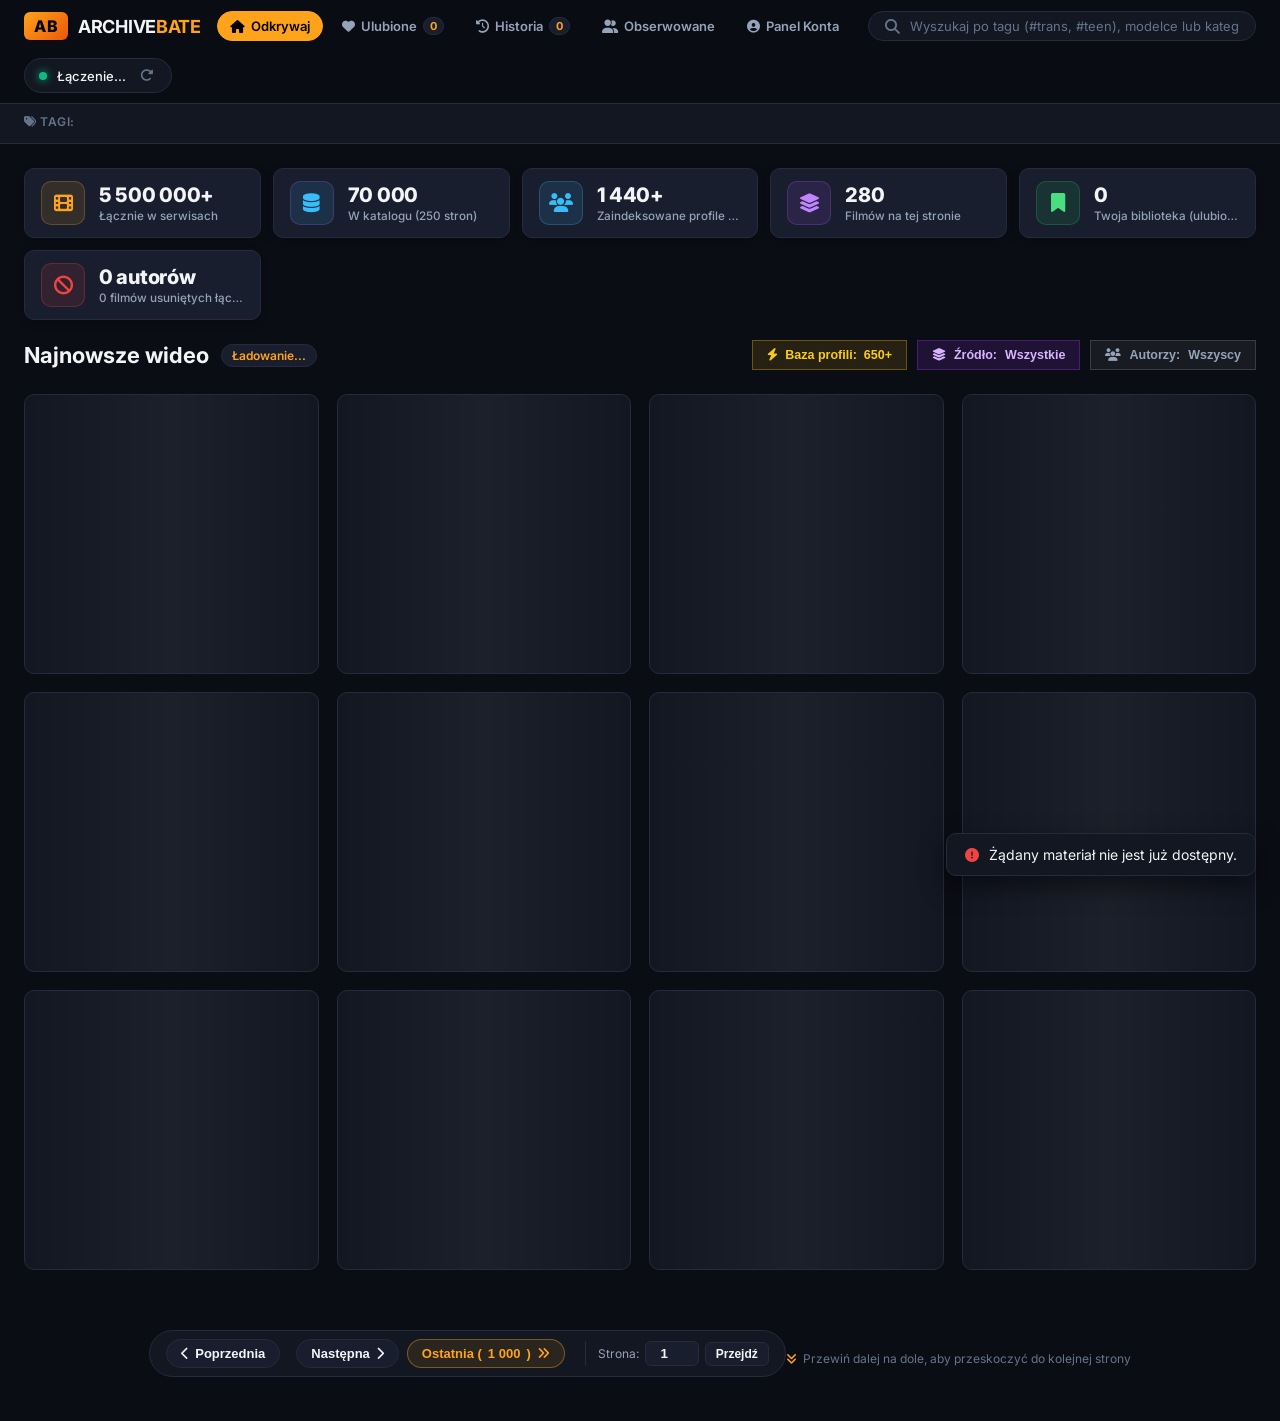
==== commit f20bb292: "refactor: extract profile scanner module" ====
--- a/index.html
+++ b/index.html
@@ -402,7 +402,9 @@
   <script src="/static/player-core.js?v=2.2"></script>
   <script src="/static/youtube-storyboard.js?v=2.0"></script>
   <script src="/static/app-context.js?v=1.0"></script>
+  <script src="/static/toast.js?v=1.0"></script>
   <script src="/static/filters.js?v=1.0"></script>
+  <script src="/static/profile-scanner.js?v=1.0"></script>
   <script src="/static/app.js?v=24.0"></script>
 </body>
 </html>
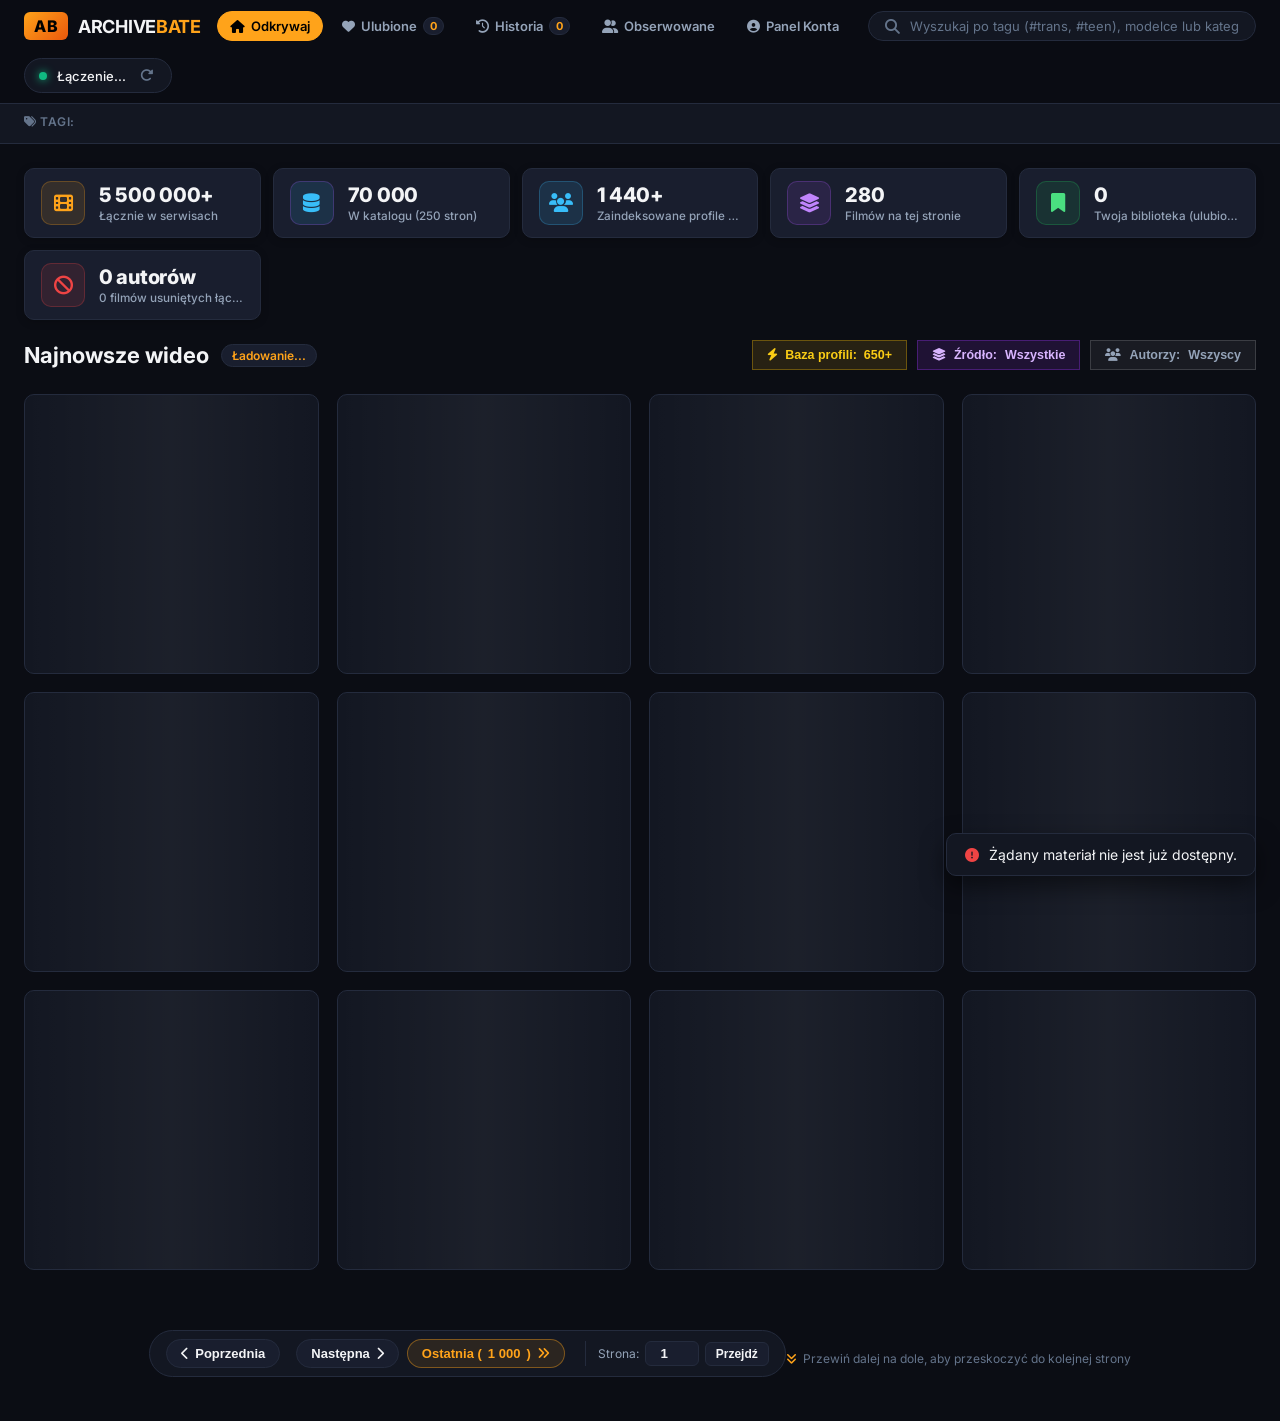
==== commit ab51ce58: "refactor: extract account module" ====
--- a/index.html
+++ b/index.html
@@ -405,6 +405,9 @@
   <script src="/static/toast.js?v=1.0"></script>
   <script src="/static/filters.js?v=1.0"></script>
   <script src="/static/profile-scanner.js?v=1.0"></script>
+  <script src="/static/search-autocomplete.js?v=1.0"></script>
+  <script src="/static/checkpoints.js?v=1.0"></script>
+  <script src="/static/account.js?v=1.0"></script>
   <script src="/static/app.js?v=24.0"></script>
 </body>
 </html>
